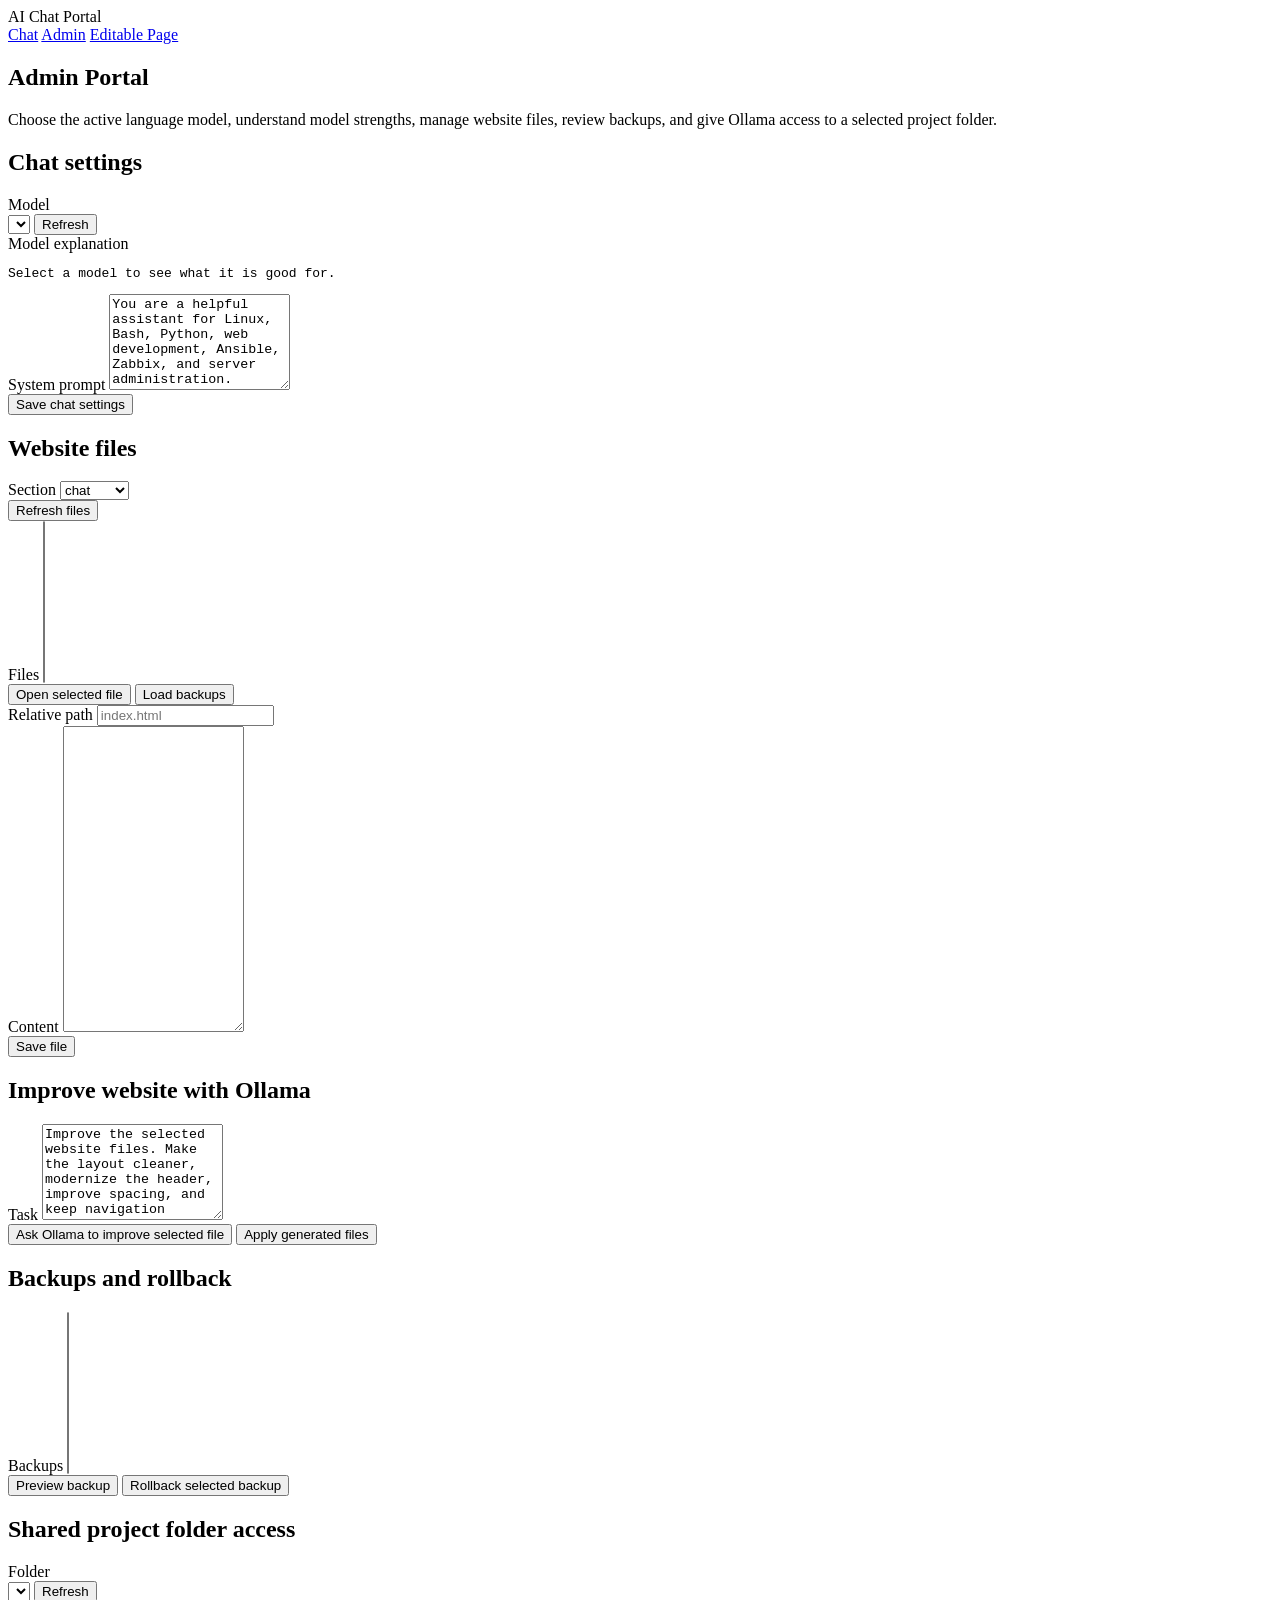
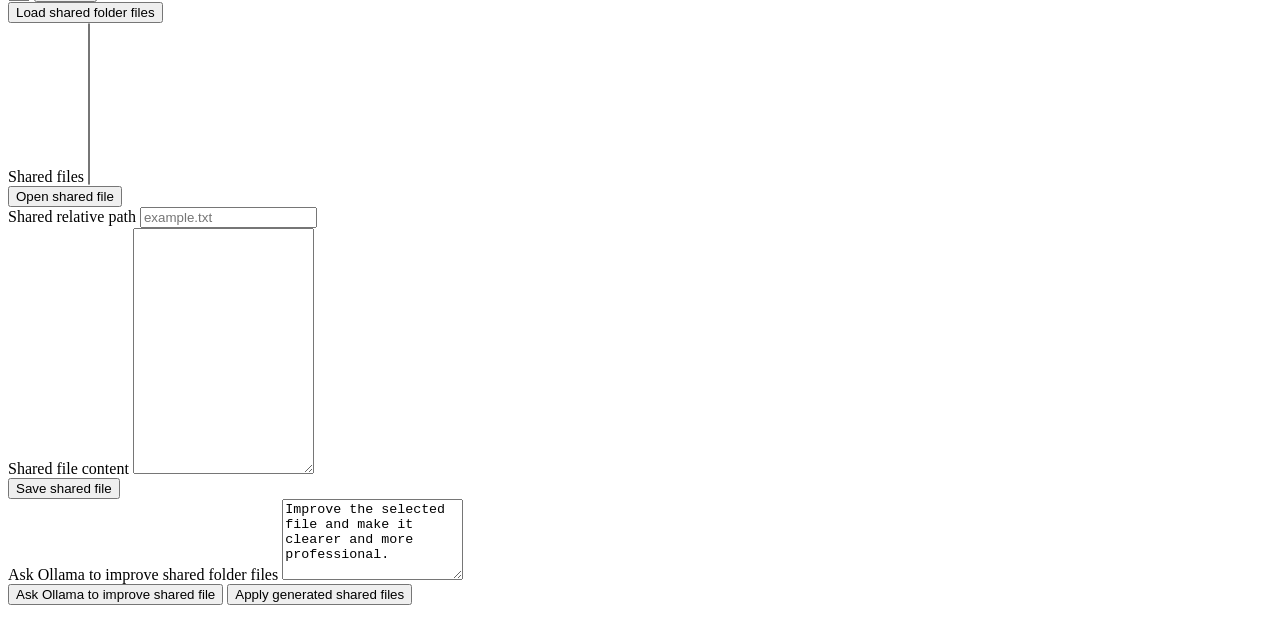
==== chat_admin_webgui/frontend/admin/index.html @ 9b817349 "sync update 2026-03-18 22:59:46" ====
<!DOCTYPE html>
<html lang="en">
<head>
  <meta charset="utf-8">
  <title>Admin Portal</title>
  <meta name="viewport" content="width=device-width, initial-scale=1">
  <link href="/admin/style.css" rel="stylesheet">
</head>
<body>
  <header class="topbar">
    <div class="topbar-inner">
      <div class="brand">AI Chat Portal</div>
      <nav class="nav">
        <a href="/">Chat</a>
        <a href="/admin/">Admin</a>
        <a href="/editable/">Editable Page</a>
      </nav>
    </div>
  </header>

  <main class="layout">
    <section class="hero card">
      <h1>Admin Portal</h1>
      <p>Choose the active language model, understand model strengths, manage website files, review backups, and give Ollama access to a selected project folder.</p>
    </section>

    <section class="card">
      <h2>Chat settings</h2>

      <div class="row">
        <label for="modelSelect">Model</label>
        <div class="inline-row">
          <select id="modelSelect" onchange="showModelInfo()"></select>
          <button onclick="loadModels()">Refresh</button>
        </div>
      </div>

      <div class="row">
        <label>Model explanation</label>
        <pre id="modelInfo">Select a model to see what it is good for.</pre>
      </div>

      <div class="row">
        <label for="systemPrompt">System prompt</label>
        <textarea id="systemPrompt" rows="6">You are a helpful assistant for Linux, Bash, Python, web development, Ansible, Zabbix, and server administration.</textarea>
      </div>

      <div class="row">
        <button onclick="saveSettings()">Save chat settings</button>
      </div>

      <pre id="settingsStatus"></pre>
    </section>

    <section class="card">
      <h2>Website files</h2>

      <div class="row">
        <label for="sectionSelect">Section</label>
        <select id="sectionSelect" onchange="loadFiles()">
          <option value="chat">chat</option>
          <option value="admin">admin</option>
          <option value="editable">editable</option>
        </select>
      </div>

      <div class="row">
        <button onclick="loadFiles()">Refresh files</button>
      </div>

      <div class="row">
        <label for="fileList">Files</label>
        <select id="fileList" size="10"></select>
      </div>

      <div class="row buttons">
        <button onclick="openSelectedFile()">Open selected file</button>
        <button onclick="loadBackups()">Load backups</button>
      </div>

      <div class="row">
        <label for="filePath">Relative path</label>
        <input id="filePath" type="text" placeholder="index.html">
      </div>

      <div class="row">
        <label for="fileContent">Content</label>
        <textarea id="fileContent" rows="20"></textarea>
      </div>

      <div class="row">
        <button onclick="saveFile()">Save file</button>
      </div>

      <pre id="fileStatus"></pre>
    </section>

    <section class="card">
      <h2>Improve website with Ollama</h2>

      <div class="row">
        <label for="improveTask">Task</label>
        <textarea id="improveTask" rows="6">Improve the selected website files. Make the layout cleaner, modernize the header, improve spacing, and keep navigation consistent.</textarea>
      </div>

      <div class="row buttons">
        <button onclick="askImprove()">Ask Ollama to improve selected file</button>
        <button onclick="applyImproveResult()">Apply generated files</button>
      </div>

      <pre id="improveStatus"></pre>
      <pre id="improvePreview"></pre>
    </section>

    <section class="card">
      <h2>Backups and rollback</h2>

      <div class="row">
        <label for="backupList">Backups</label>
        <select id="backupList" size="10"></select>
      </div>

      <div class="row buttons">
        <button onclick="readBackup()">Preview backup</button>
        <button onclick="rollbackFile()">Rollback selected backup</button>
      </div>

      <pre id="backupStatus"></pre>
      <pre id="backupPreview"></pre>
    </section>

    <section class="card">
      <h2>Shared project folder access</h2>

      <div class="row">
        <label for="sharedFolderSelect">Folder</label>
        <div class="inline-row">
          <select id="sharedFolderSelect" onchange="loadSharedFiles()"></select>
          <button onclick="loadSharedFolders()">Refresh</button>
        </div>
      </div>

      <div class="row">
        <button onclick="loadSharedFiles()">Load shared folder files</button>
      </div>

      <div class="row">
        <label for="sharedFileList">Shared files</label>
        <select id="sharedFileList" size="10"></select>
      </div>

      <div class="row buttons">
        <button onclick="openSharedFile()">Open shared file</button>
      </div>

      <div class="row">
        <label for="sharedPath">Shared relative path</label>
        <input id="sharedPath" type="text" placeholder="example.txt">
      </div>

      <div class="row">
        <label for="sharedContent">Shared file content</label>
        <textarea id="sharedContent" rows="16"></textarea>
      </div>

      <div class="row buttons">
        <button onclick="saveSharedFile()">Save shared file</button>
      </div>

      <div class="row">
        <label for="sharedTask">Ask Ollama to improve shared folder files</label>
        <textarea id="sharedTask" rows="5">Improve the selected file and make it clearer and more professional.</textarea>
      </div>

      <div class="row buttons">
        <button onclick="askImproveShared()">Ask Ollama to improve shared file</button>
        <button onclick="applyImproveShared()">Apply generated shared files</button>
      </div>

      <pre id="sharedStatus"></pre>
      <pre id="sharedPreview"></pre>
    </section>
  </main>

  <script src="/admin/app.js"></script>
</body>
</html>
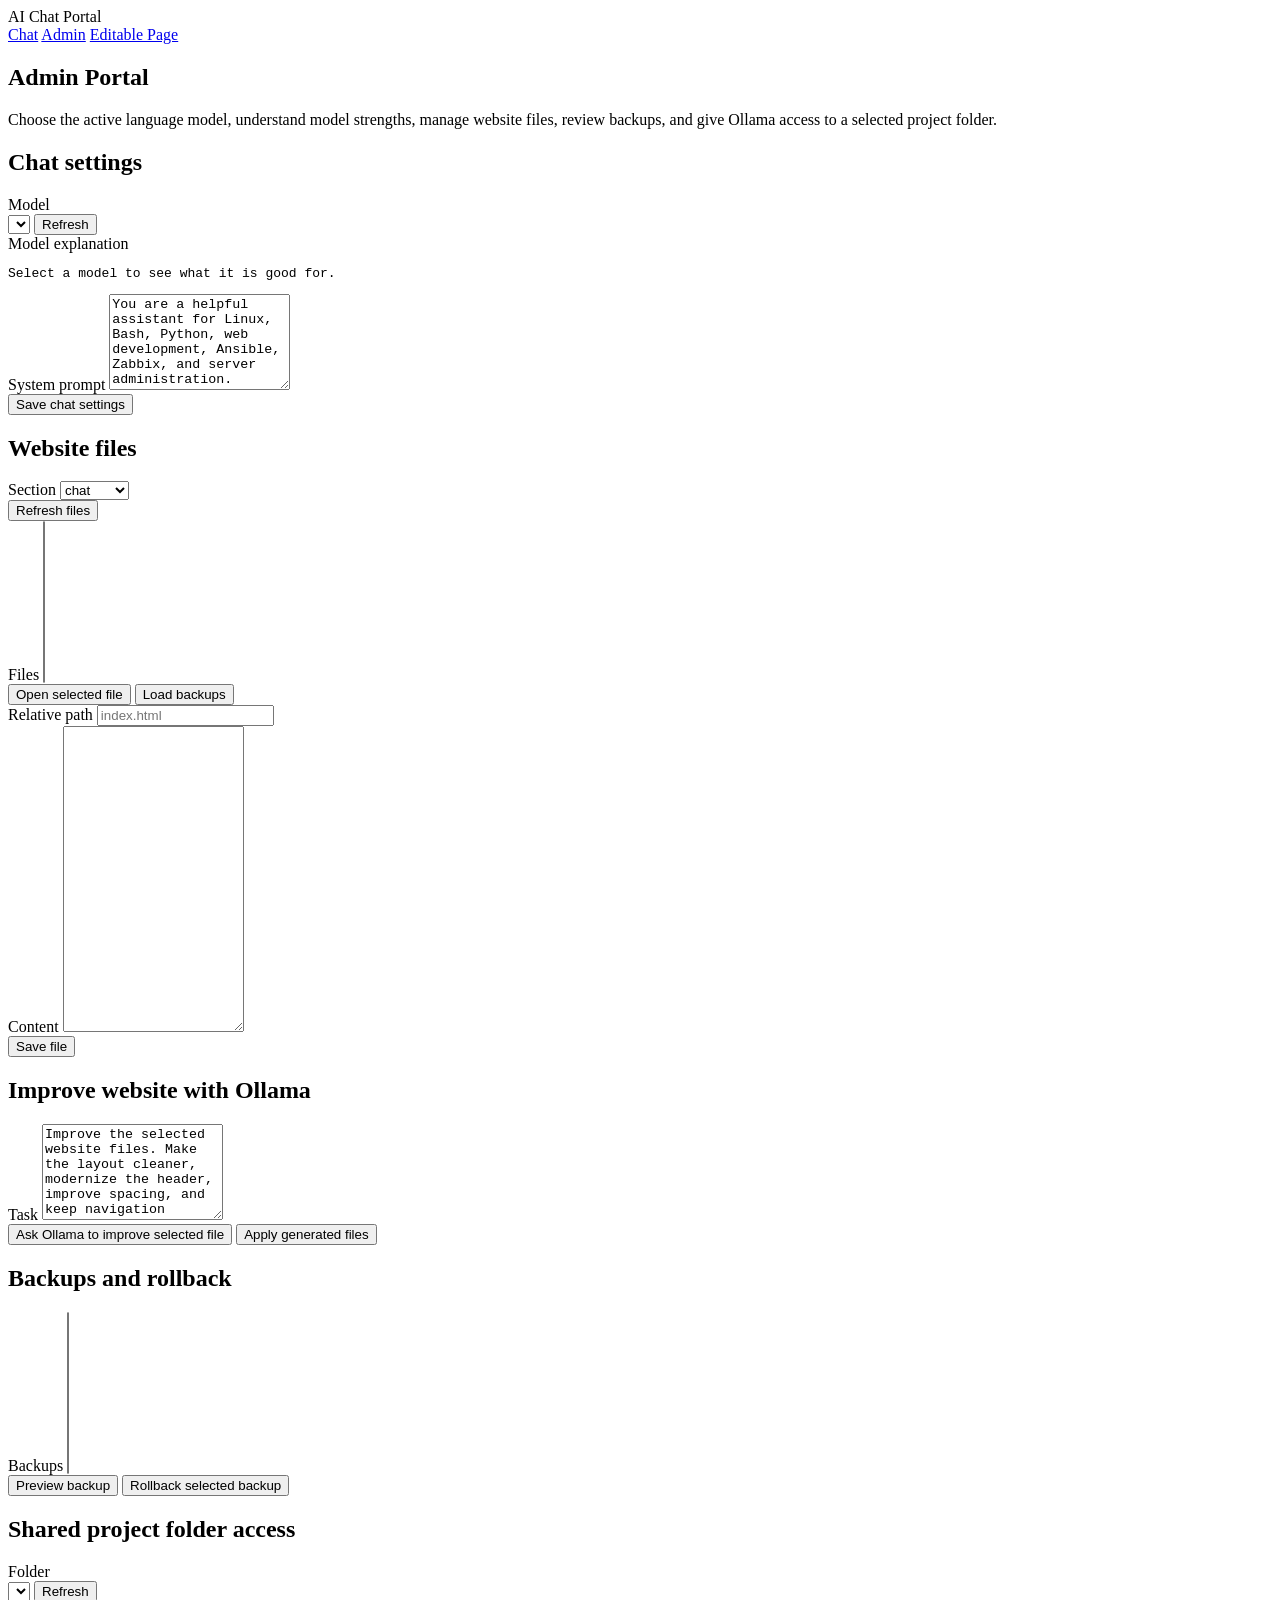
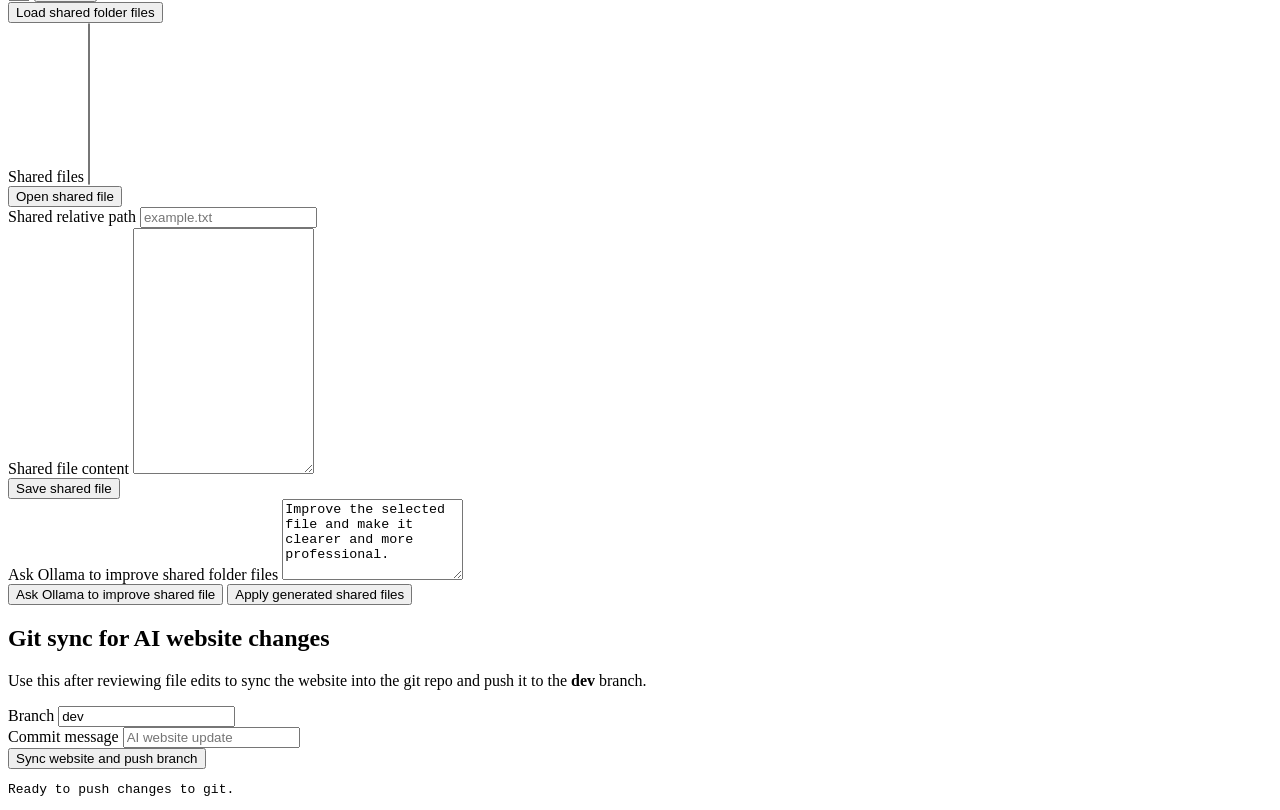
==== commit 4a95a58f: "Fix chat persistence and add admin git sync" ====
--- a/chat_admin_webgui/frontend/admin/index.html
+++ b/chat_admin_webgui/frontend/admin/index.html
@@ -180,6 +180,27 @@
       <pre id="sharedStatus"></pre>
       <pre id="sharedPreview"></pre>
     </section>
+
+    <section class="card">
+      <h2>Git sync for AI website changes</h2>
+      <p>Use this after reviewing file edits to sync the website into the git repo and push it to the <strong>dev</strong> branch.</p>
+
+      <div class="row">
+        <label for="gitBranch">Branch</label>
+        <input id="gitBranch" type="text" value="dev" placeholder="dev">
+      </div>
+
+      <div class="row">
+        <label for="gitMessage">Commit message</label>
+        <input id="gitMessage" type="text" placeholder="AI website update">
+      </div>
+
+      <div class="row buttons">
+        <button onclick="runGitSync()">Sync website and push branch</button>
+      </div>
+
+      <pre id="gitStatus">Ready to push changes to git.</pre>
+    </section>
   </main>
 
   <script src="/admin/app.js"></script>
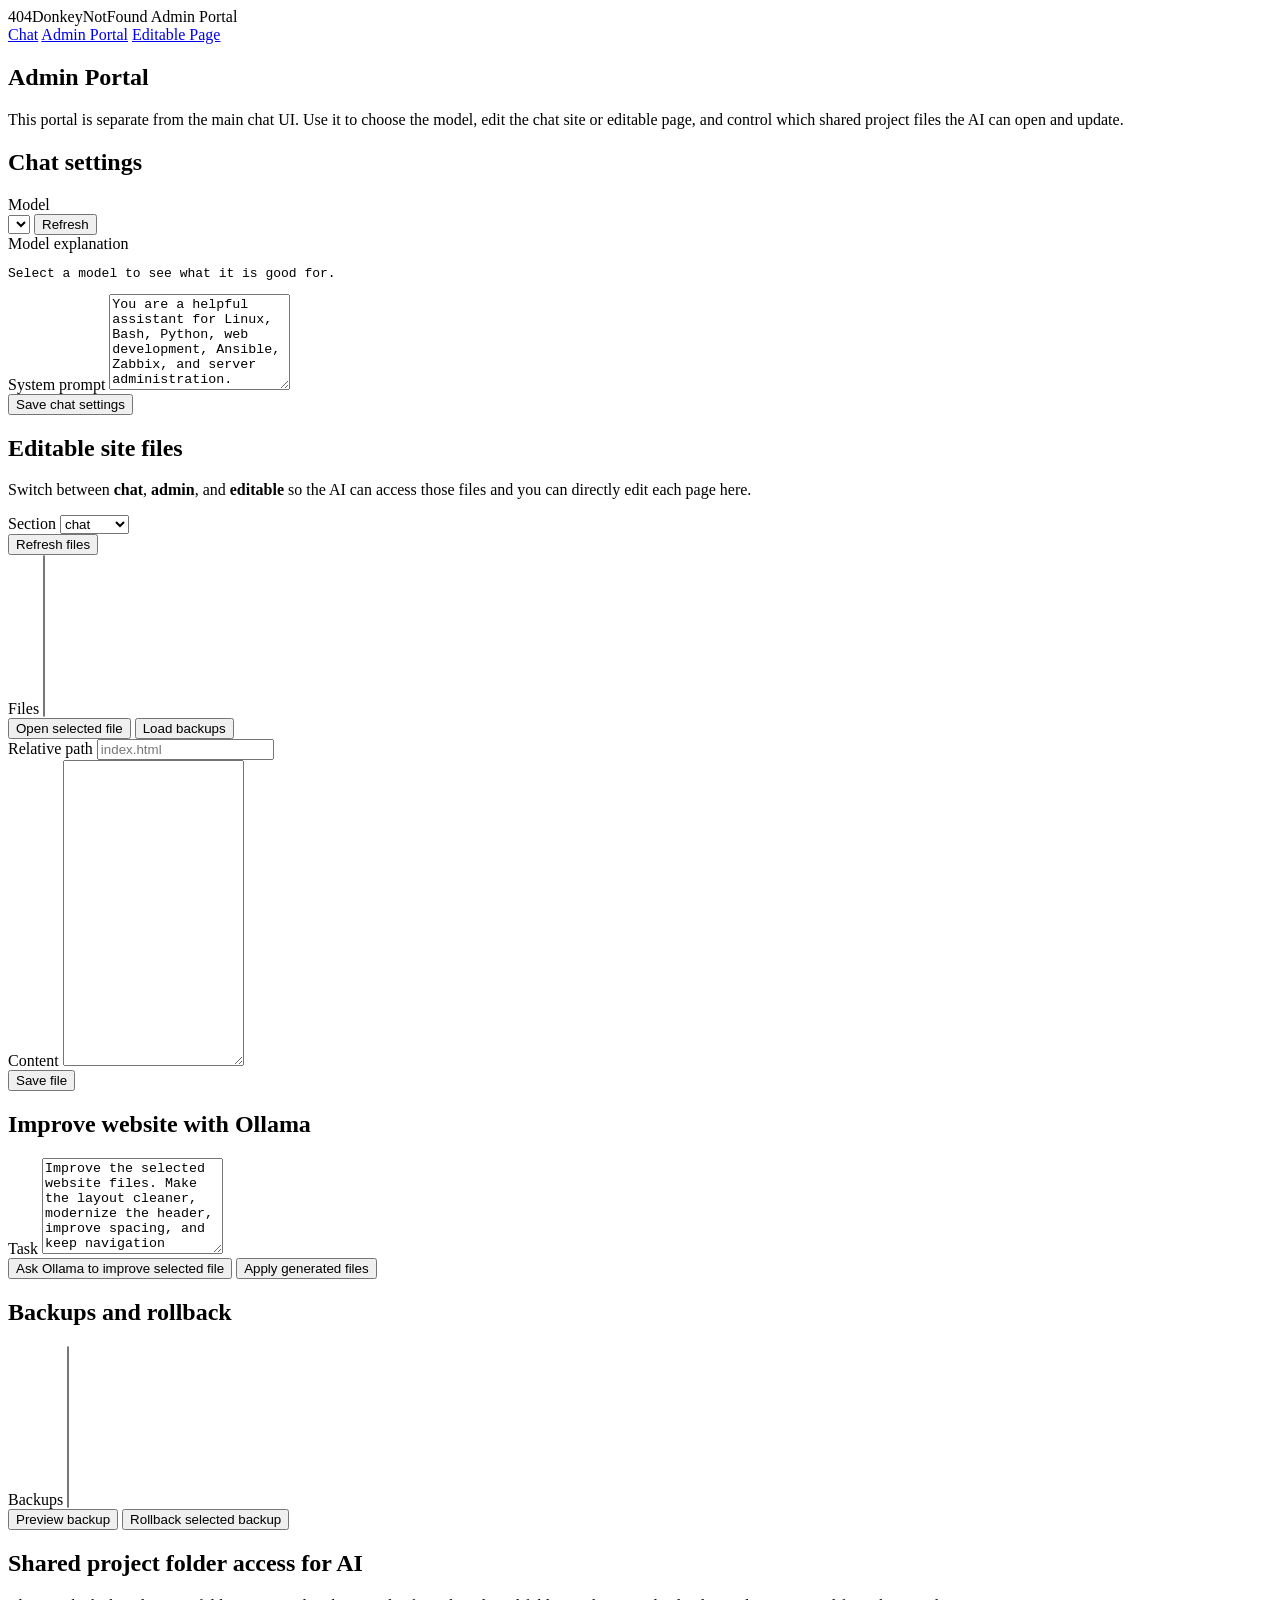
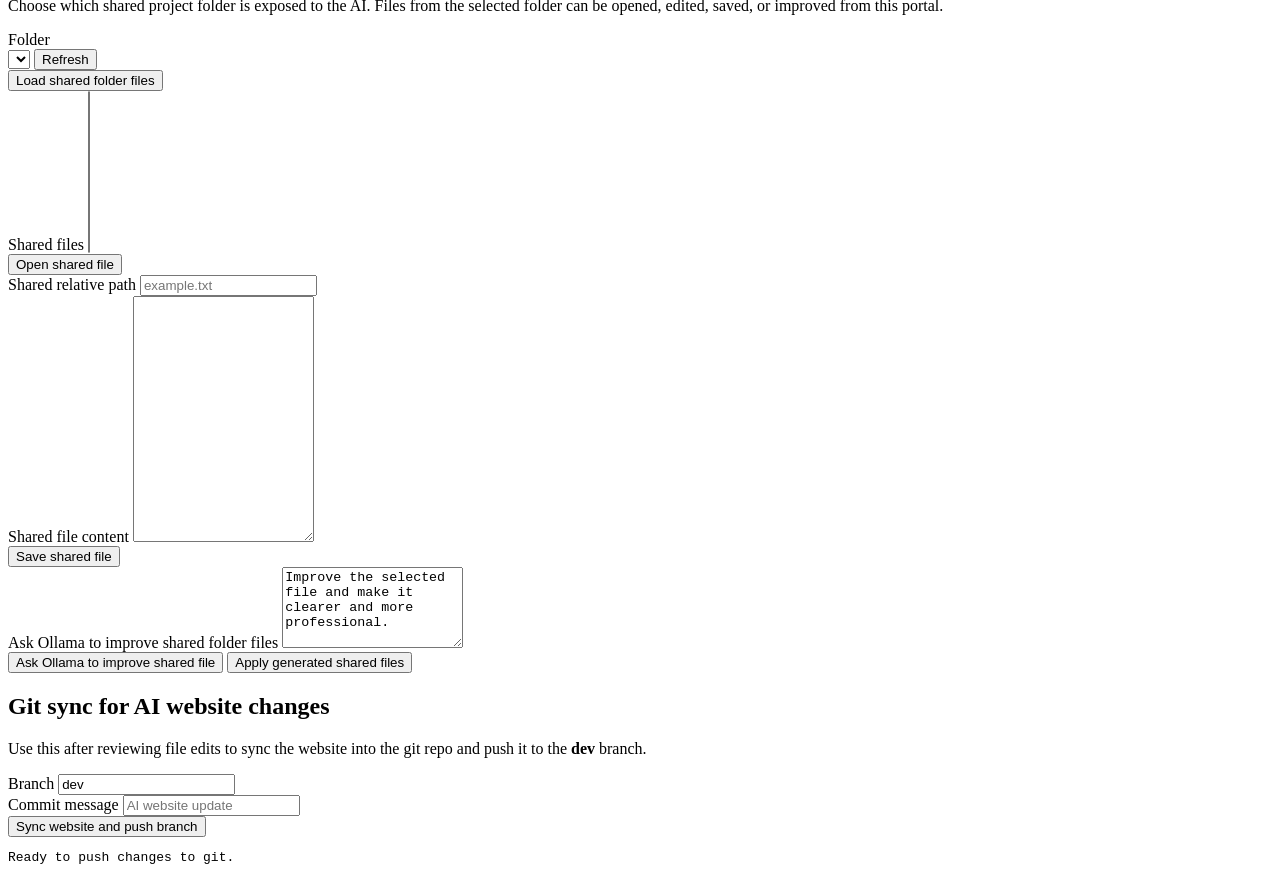
==== commit 0aa31381: "Fix admin portal and chat autosave history" ====
--- a/chat_admin_webgui/frontend/admin/index.html
+++ b/chat_admin_webgui/frontend/admin/index.html
@@ -2,17 +2,17 @@
 <html lang="en">
 <head>
   <meta charset="utf-8">
-  <title>Admin Portal</title>
+  <title>404DonkeyNotFound Admin Portal</title>
   <meta name="viewport" content="width=device-width, initial-scale=1">
   <link href="/admin/style.css" rel="stylesheet">
 </head>
 <body>
   <header class="topbar">
     <div class="topbar-inner">
-      <div class="brand">AI Chat Portal</div>
+      <div class="brand">404DonkeyNotFound Admin Portal</div>
       <nav class="nav">
         <a href="/">Chat</a>
-        <a href="/admin/">Admin</a>
+        <a href="/portal/">Admin Portal</a>
         <a href="/editable/">Editable Page</a>
       </nav>
     </div>
@@ -21,12 +21,11 @@
   <main class="layout">
     <section class="hero card">
       <h1>Admin Portal</h1>
-      <p>Choose the active language model, understand model strengths, manage website files, review backups, and give Ollama access to a selected project folder.</p>
+      <p>This portal is separate from the main chat UI. Use it to choose the model, edit the chat site or editable page, and control which shared project files the AI can open and update.</p>
     </section>
 
     <section class="card">
       <h2>Chat settings</h2>
-
       <div class="row">
         <label for="modelSelect">Model</label>
         <div class="inline-row">
@@ -34,27 +33,23 @@
           <button onclick="loadModels()">Refresh</button>
         </div>
       </div>
-
       <div class="row">
         <label>Model explanation</label>
         <pre id="modelInfo">Select a model to see what it is good for.</pre>
       </div>
-
       <div class="row">
         <label for="systemPrompt">System prompt</label>
         <textarea id="systemPrompt" rows="6">You are a helpful assistant for Linux, Bash, Python, web development, Ansible, Zabbix, and server administration.</textarea>
       </div>
-
       <div class="row">
         <button onclick="saveSettings()">Save chat settings</button>
       </div>
-
       <pre id="settingsStatus"></pre>
     </section>
 
     <section class="card">
-      <h2>Website files</h2>
-
+      <h2>Editable site files</h2>
+      <p>Switch between <strong>chat</strong>, <strong>admin</strong>, and <strong>editable</strong> so the AI can access those files and you can directly edit each page here.</p>
       <div class="row">
         <label for="sectionSelect">Section</label>
         <select id="sectionSelect" onchange="loadFiles()">
@@ -63,75 +58,62 @@
           <option value="editable">editable</option>
         </select>
       </div>
-
       <div class="row">
         <button onclick="loadFiles()">Refresh files</button>
       </div>
-
       <div class="row">
         <label for="fileList">Files</label>
         <select id="fileList" size="10"></select>
       </div>
-
       <div class="row buttons">
         <button onclick="openSelectedFile()">Open selected file</button>
         <button onclick="loadBackups()">Load backups</button>
       </div>
-
       <div class="row">
         <label for="filePath">Relative path</label>
         <input id="filePath" type="text" placeholder="index.html">
       </div>
-
       <div class="row">
         <label for="fileContent">Content</label>
         <textarea id="fileContent" rows="20"></textarea>
       </div>
-
       <div class="row">
         <button onclick="saveFile()">Save file</button>
       </div>
-
       <pre id="fileStatus"></pre>
     </section>
 
     <section class="card">
       <h2>Improve website with Ollama</h2>
-
       <div class="row">
         <label for="improveTask">Task</label>
         <textarea id="improveTask" rows="6">Improve the selected website files. Make the layout cleaner, modernize the header, improve spacing, and keep navigation consistent.</textarea>
       </div>
-
       <div class="row buttons">
         <button onclick="askImprove()">Ask Ollama to improve selected file</button>
         <button onclick="applyImproveResult()">Apply generated files</button>
       </div>
-
       <pre id="improveStatus"></pre>
       <pre id="improvePreview"></pre>
     </section>
 
     <section class="card">
       <h2>Backups and rollback</h2>
-
       <div class="row">
         <label for="backupList">Backups</label>
         <select id="backupList" size="10"></select>
       </div>
-
       <div class="row buttons">
         <button onclick="readBackup()">Preview backup</button>
         <button onclick="rollbackFile()">Rollback selected backup</button>
       </div>
-
       <pre id="backupStatus"></pre>
       <pre id="backupPreview"></pre>
     </section>
 
     <section class="card">
-      <h2>Shared project folder access</h2>
-
+      <h2>Shared project folder access for AI</h2>
+      <p>Choose which shared project folder is exposed to the AI. Files from the selected folder can be opened, edited, saved, or improved from this portal.</p>
       <div class="row">
         <label for="sharedFolderSelect">Folder</label>
         <div class="inline-row">
@@ -139,44 +121,35 @@
           <button onclick="loadSharedFolders()">Refresh</button>
         </div>
       </div>
-
       <div class="row">
         <button onclick="loadSharedFiles()">Load shared folder files</button>
       </div>
-
       <div class="row">
         <label for="sharedFileList">Shared files</label>
         <select id="sharedFileList" size="10"></select>
       </div>
-
       <div class="row buttons">
         <button onclick="openSharedFile()">Open shared file</button>
       </div>
-
       <div class="row">
         <label for="sharedPath">Shared relative path</label>
         <input id="sharedPath" type="text" placeholder="example.txt">
       </div>
-
       <div class="row">
         <label for="sharedContent">Shared file content</label>
         <textarea id="sharedContent" rows="16"></textarea>
       </div>
-
       <div class="row buttons">
         <button onclick="saveSharedFile()">Save shared file</button>
       </div>
-
       <div class="row">
         <label for="sharedTask">Ask Ollama to improve shared folder files</label>
         <textarea id="sharedTask" rows="5">Improve the selected file and make it clearer and more professional.</textarea>
       </div>
-
       <div class="row buttons">
         <button onclick="askImproveShared()">Ask Ollama to improve shared file</button>
         <button onclick="applyImproveShared()">Apply generated shared files</button>
       </div>
-
       <pre id="sharedStatus"></pre>
       <pre id="sharedPreview"></pre>
     </section>
@@ -184,21 +157,17 @@
     <section class="card">
       <h2>Git sync for AI website changes</h2>
       <p>Use this after reviewing file edits to sync the website into the git repo and push it to the <strong>dev</strong> branch.</p>
-
       <div class="row">
         <label for="gitBranch">Branch</label>
         <input id="gitBranch" type="text" value="dev" placeholder="dev">
       </div>
-
       <div class="row">
         <label for="gitMessage">Commit message</label>
         <input id="gitMessage" type="text" placeholder="AI website update">
       </div>
-
       <div class="row buttons">
         <button onclick="runGitSync()">Sync website and push branch</button>
       </div>
-
       <pre id="gitStatus">Ready to push changes to git.</pre>
     </section>
   </main>
